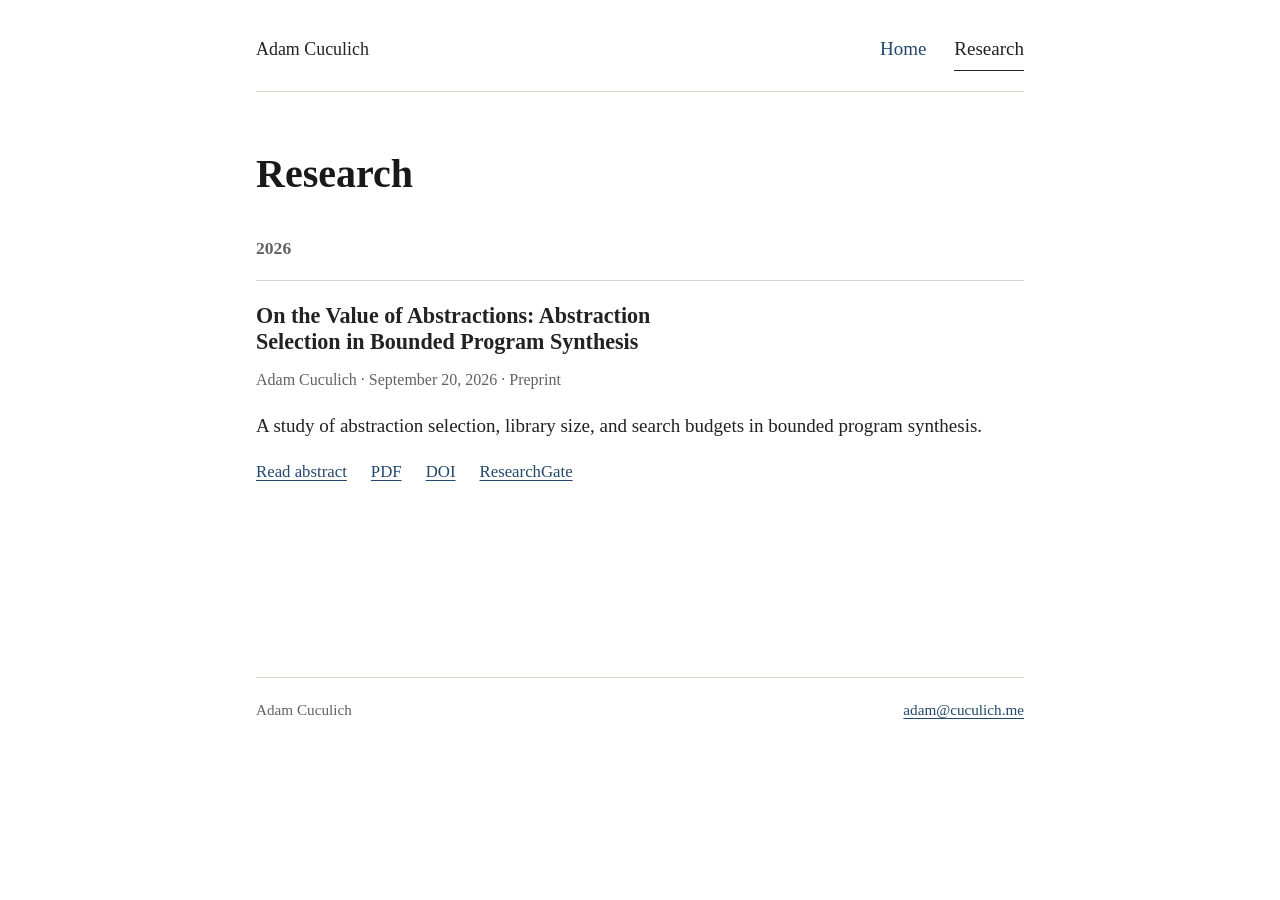
==== docs/research/index.html @ ac2637b1 "Build personal website and research pages" ====
<!doctype html>
<!-- Personal website: accessible static content and discovery metadata. -->
<html lang="en">
<head>
  <meta charset="utf-8">
  <meta name="viewport" content="width=device-width, initial-scale=1">
  <title>Research — Adam Cuculich</title>
  <meta name="description" content="Research by Adam Cuculich on abstraction selection and bounded program synthesis. Read the preprint and download the paper.">
  <meta name="author" content="Adam Cuculich">
  <link rel="canonical" href="https://cucupac.github.io/personal_website/research/">
  <link rel="icon" type="image/svg+xml" href="../assets/favicon.svg">
  <link rel="stylesheet" href="../assets/style.css">
  <meta property="og:type" content="website">
  <meta property="og:title" content="Research — Adam Cuculich">
  <meta property="og:description" content="Research by Adam Cuculich on abstraction selection and bounded program synthesis. Read the preprint and download the paper.">
  <meta property="og:url" content="https://cucupac.github.io/personal_website/research/">
  <meta property="og:site_name" content="Adam Cuculich">
  
  <script type="application/ld+json">{"@context": "https://schema.org", "@type": "CollectionPage", "name": "Research — Adam Cuculich", "url": "https://cucupac.github.io/personal_website/research/", "mainEntity": {"@type": "ItemList", "itemListElement": [{"@type": "ListItem", "position": 1, "url": "https://cucupac.github.io/personal_website/research/on-the-value-of-abstractions/", "name": "On the Value of Abstractions: Abstraction Selection in Bounded Program Synthesis"}]}}</script>
</head>
<body>
  <a class="skip-link" href="#main">Skip to content</a>
  <header class="site-header">
    <a class="site-name" href="../">Adam Cuculich</a>
    <nav aria-label="Main navigation">
      <a href="../">Home</a>
      <a href="../research/" aria-current="page">Research</a>
    </nav>
  </header>
  <main id="main">
    <h1>Research</h1>
    <section aria-labelledby="year-2026">
      <h2 class="year" id="year-2026">2026</h2>
      <article class="publication">
        <h3><a href="on-the-value-of-abstractions/">On the Value of Abstractions: Abstraction Selection in Bounded Program Synthesis</a></h3>
        <p class="publication-meta">Adam Cuculich · September 20, 2026 · Preprint</p>
        <p>A study of abstraction selection, library size, and search budgets in bounded program synthesis.</p>
        <p class="publication-links"><a href="on-the-value-of-abstractions/">Read abstract</a><a href="on-the-value-of-abstractions/on-the-value-of-abstractions.pdf">PDF</a><a href="https://doi.org/10.13140/RG.2.2.17726.24647">DOI</a><a href="https://www.researchgate.net/publication/414515892_On_the_Value_of_Abstractions_Abstraction_Selection_in_Bounded_Program_Synthesis">ResearchGate</a></p>
      </article>
    </section>
  </main>
  <footer class="site-footer">
    <span>Adam Cuculich</span>
    <a href="mailto:adam@cuculich.me">adam@cuculich.me</a>
  </footer>
</body>
</html>
---- docs/assets/style.css ----
/* Shared typography and layout for the personal site and research pages. */
:root { color-scheme: light; --ink: #222; --muted: #626262; --rule: #d7d7d2; --link: #23486c; }
* { box-sizing: border-box; }
html { background: #fff; }
body { max-width: 840px; margin: 0 auto; padding: 0 36px; color: var(--ink); font-family: "Times New Roman", Times, "Liberation Serif", serif; font-size: 19px; line-height: 1.6; }
a { color: var(--link); text-decoration-thickness: 1px; text-underline-offset: 3px; }
a:hover { color: #111; }
a:focus-visible { outline: 2px solid var(--link); outline-offset: 5px; }
h1, h2, h3 { color: #191919; line-height: 1.2; text-wrap: balance; }
h1 { font-size: 2.5rem; margin: 0 0 24px; font-weight: 600; }
h2 { font-size: 1.55rem; margin: 0 0 20px; }
h3 { font-size: 1.38rem; margin: 0 0 12px; }
p { margin: 0 0 18px; }
.site-header { display: flex; align-items: center; justify-content: space-between; gap: 24px; padding: 28px 0 20px; border-bottom: 1px solid var(--rule); }
.site-name { color: var(--ink); text-decoration: none; font-size: 1.12rem; }
nav { display: flex; gap: 28px; }
nav a { text-decoration: none; padding: 6px 0; }
nav a[aria-current] { color: var(--ink); border-bottom: 1px solid; }
main { padding: 58px 0 64px; min-height: 65vh; }
.introduction { margin-bottom: 56px; }
.affiliation { line-height: 1.5; }
.interests { max-width: 620px; margin-top: 28px; }
.separator { margin: 0 12px; color: var(--muted); }
.publication { border-top: 1px solid var(--rule); padding-top: 22px; }
.publication h3 a { color: var(--ink); text-decoration: none; }
.publication h3 a:hover { text-decoration: underline; }
.publication-meta { color: var(--muted); font-size: 1rem; }
.publication-links { display: flex; flex-wrap: wrap; gap: 10px 24px; font-size: 1.05rem; }
.year { font-size: 1.1rem; color: var(--muted); margin-top: 40px; }
.paper-header { text-align: center; margin-bottom: 42px; }
.paper-header h1 { font-size: 2rem; line-height: 1.25; }
.paper-author { margin-bottom: 10px; }
.paper-author a { color: inherit; text-decoration: none; }
.paper-header .publication-links { justify-content: center; margin-top: 24px; }
.abstract h2 { text-align: center; }
.abstract p { text-align: left; }
.paper-details { border-top: 1px solid var(--rule); padding-top: 24px; margin-top: 38px; }
.paper-details h2 { font-size: 1.3rem; }
dl { display: grid; grid-template-columns: 70px 1fr; gap: 12px 20px; font-size: 1rem; }
dt { color: var(--muted); }
dd { margin: 0; overflow-wrap: anywhere; }
.site-footer { display: flex; justify-content: space-between; flex-wrap: wrap; gap: 12px; border-top: 1px solid var(--rule); padding: 20px 0 36px; color: var(--muted); font-size: .95rem; }
.skip-link { position: absolute; left: -10000px; }
.skip-link:focus { position: fixed; top: 12px; left: 12px; background: white; padding: 8px 14px; z-index: 1; }
@media (max-width: 540px) {
  body { padding: 0 22px; font-size: 18px; }
  .site-header { gap: 12px; }
  nav { gap: 18px; }
  main { padding-top: 38px; }
  h1 { font-size: 2.1rem; }
  .paper-header h1 { font-size: 1.65rem; }
  .paper-header .publication-links { gap: 10px 20px; }
  .introduction { margin-bottom: 42px; }
  dl { grid-template-columns: 1fr; gap: 2px; }
  dd { margin-bottom: 12px; }
}
@media print {
  body { max-width: none; padding: 0; font-size: 11pt; }
  .site-header, .site-footer, .skip-link { display: none; }
  main { padding: 0; }
  a { color: inherit; }
}
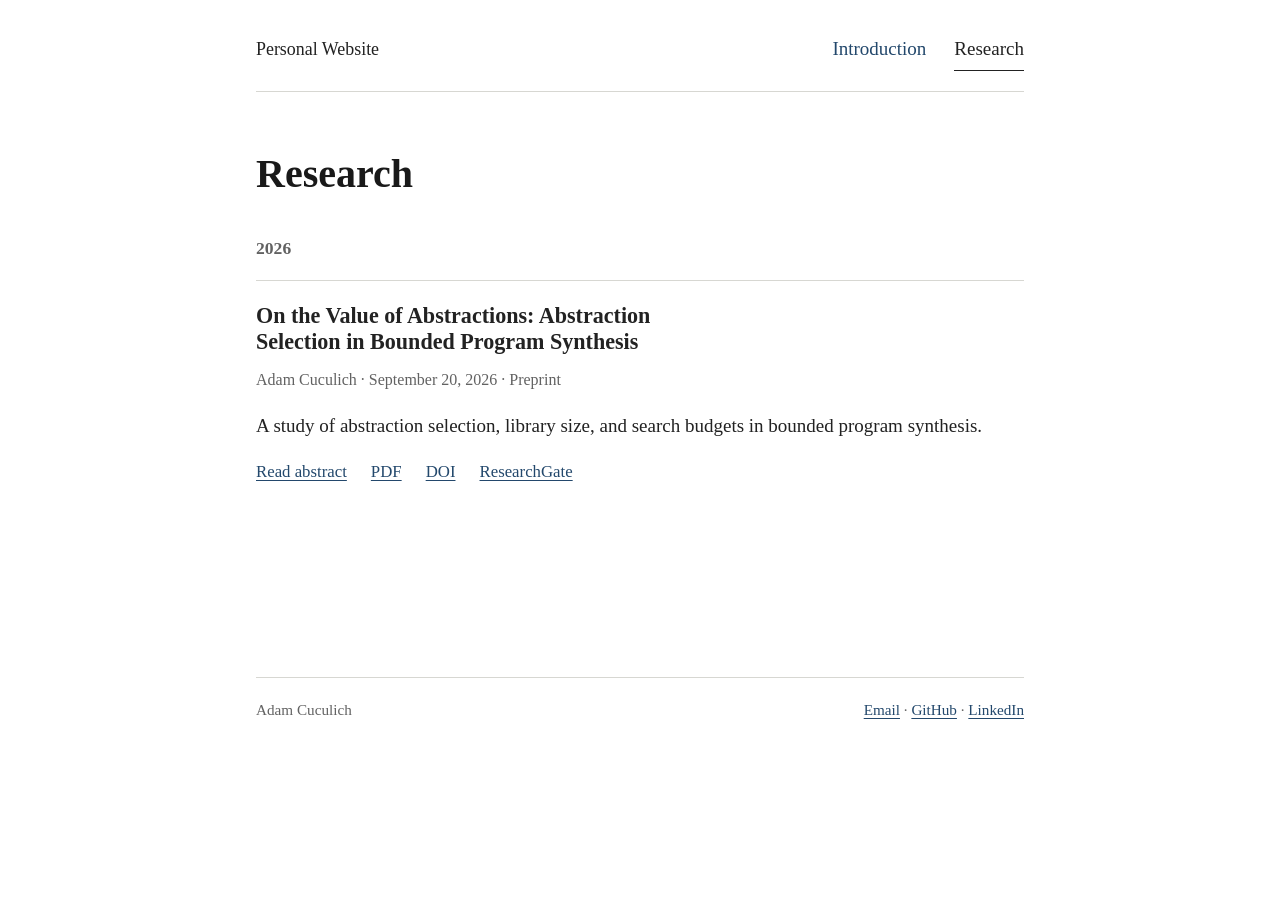
==== commit e29f282a: "Publish approved portrait layout and social links" ====
--- a/docs/research/index.html
+++ b/docs/research/index.html
@@ -7,23 +7,23 @@
   <title>Research — Adam Cuculich</title>
   <meta name="description" content="Research by Adam Cuculich on abstraction selection and bounded program synthesis. Read the preprint and download the paper.">
   <meta name="author" content="Adam Cuculich">
-  <link rel="canonical" href="https://cucupac.github.io/personal_website/research/">
+  <link rel="canonical" href="https://cuculich.me/research/">
   <link rel="icon" type="image/svg+xml" href="../assets/favicon.svg">
-  <link rel="stylesheet" href="../assets/style.css">
+  <link rel="stylesheet" href="../assets/style.css?v=8e6626f594a3">
   <meta property="og:type" content="website">
   <meta property="og:title" content="Research — Adam Cuculich">
   <meta property="og:description" content="Research by Adam Cuculich on abstraction selection and bounded program synthesis. Read the preprint and download the paper.">
-  <meta property="og:url" content="https://cucupac.github.io/personal_website/research/">
+  <meta property="og:url" content="https://cuculich.me/research/">
   <meta property="og:site_name" content="Adam Cuculich">
   
-  <script type="application/ld+json">{"@context": "https://schema.org", "@type": "CollectionPage", "name": "Research — Adam Cuculich", "url": "https://cucupac.github.io/personal_website/research/", "mainEntity": {"@type": "ItemList", "itemListElement": [{"@type": "ListItem", "position": 1, "url": "https://cucupac.github.io/personal_website/research/on-the-value-of-abstractions/", "name": "On the Value of Abstractions: Abstraction Selection in Bounded Program Synthesis"}]}}</script>
+  <script type="application/ld+json">{"@context": "https://schema.org", "@type": "CollectionPage", "name": "Research — Adam Cuculich", "url": "https://cuculich.me/research/", "mainEntity": {"@type": "ItemList", "itemListElement": [{"@type": "ListItem", "position": 1, "url": "https://cuculich.me/research/on-the-value-of-abstractions/", "name": "On the Value of Abstractions: Abstraction Selection in Bounded Program Synthesis"}]}}</script>
 </head>
 <body>
   <a class="skip-link" href="#main">Skip to content</a>
   <header class="site-header">
-    <a class="site-name" href="../">Adam Cuculich</a>
+    <a class="site-name" href="../">Personal Website</a>
     <nav aria-label="Main navigation">
-      <a href="../">Home</a>
+      <a href="../">Introduction</a>
       <a href="../research/" aria-current="page">Research</a>
     </nav>
   </header>
@@ -41,7 +41,7 @@
   </main>
   <footer class="site-footer">
     <span>Adam Cuculich</span>
-    <a href="mailto:adam@cuculich.me">adam@cuculich.me</a>
+    <span class="footer-links"><a href="mailto:adam@cuculich.me">Email</a> · <a href="https://github.com/cucupac">GitHub</a> · <a href="https://www.linkedin.com/in/adamcuculich">LinkedIn</a></span>
   </footer>
 </body>
 </html>
--- a/docs/assets/style.css
+++ b/docs/assets/style.css
@@ -3,6 +3,7 @@
 * { box-sizing: border-box; }
 html { background: #fff; }
 body { max-width: 840px; margin: 0 auto; padding: 0 36px; color: var(--ink); font-family: "Times New Roman", Times, "Liberation Serif", serif; font-size: 19px; line-height: 1.6; }
+.home { max-width: 760px; }
 a { color: var(--link); text-decoration-thickness: 1px; text-underline-offset: 3px; }
 a:hover { color: #111; }
 a:focus-visible { outline: 2px solid var(--link); outline-offset: 5px; }
@@ -13,11 +14,14 @@
 p { margin: 0 0 18px; }
 .site-header { display: flex; align-items: center; justify-content: space-between; gap: 24px; padding: 28px 0 20px; border-bottom: 1px solid var(--rule); }
 .site-name { color: var(--ink); text-decoration: none; font-size: 1.12rem; }
-nav { display: flex; gap: 28px; }
+nav { display: flex; gap: 28px; margin-left: auto; }
 nav a { text-decoration: none; padding: 6px 0; }
 nav a[aria-current] { color: var(--ink); border-bottom: 1px solid; }
 main { padding: 58px 0 64px; min-height: 65vh; }
 .introduction { margin-bottom: 56px; }
+.introduction h2 { font-size: 1em; font-weight: 700; font-style: normal; margin-bottom: 8px; }
+.introduction h2:first-of-type + p { margin-bottom: 12px; }
+.introduction p + h2 { margin-top: 28px; }
 .affiliation { line-height: 1.5; }
 .interests { max-width: 620px; margin-top: 28px; }
 .separator { margin: 0 12px; color: var(--muted); }
@@ -60,3 +64,11 @@
   main { padding: 0; }
   a { color: inherit; }
 }
+
+.profile-heading { display:flex; align-items:flex-start; justify-content:space-between; gap:24px; margin-bottom:28px; }
+.profile-heading h1 { margin:0; }
+.profile-subtitle { margin:10px 0 0; font-size:0.88em; line-height:1.5; font-weight:400; color:var(--muted); }
+.portrait { flex-shrink:0; width:147px; height:192.23px; object-fit:cover; border-radius:0; margin-top:10px; }
+@media(max-width:540px) { .profile-heading { gap:16px; } .profile-heading h1 { font-size:clamp(1.5rem, 6vw, 2.1rem); } .portrait { width:125px; height:164.75px; margin-top:8px; } }
+@media(max-width:540px) { .site-header { flex-wrap:wrap; } nav { gap:18px; } }
+.social-links { display:flex; gap:10px; margin-top:14px; } .social-links a { display:inline-flex; align-items:center; justify-content:center; width:32px; height:32px; border:1px solid var(--rule); border-radius:3px; color:var(--muted); } .social-links a:hover { color:var(--link); } .social-links svg { width:18px; height:18px; }
